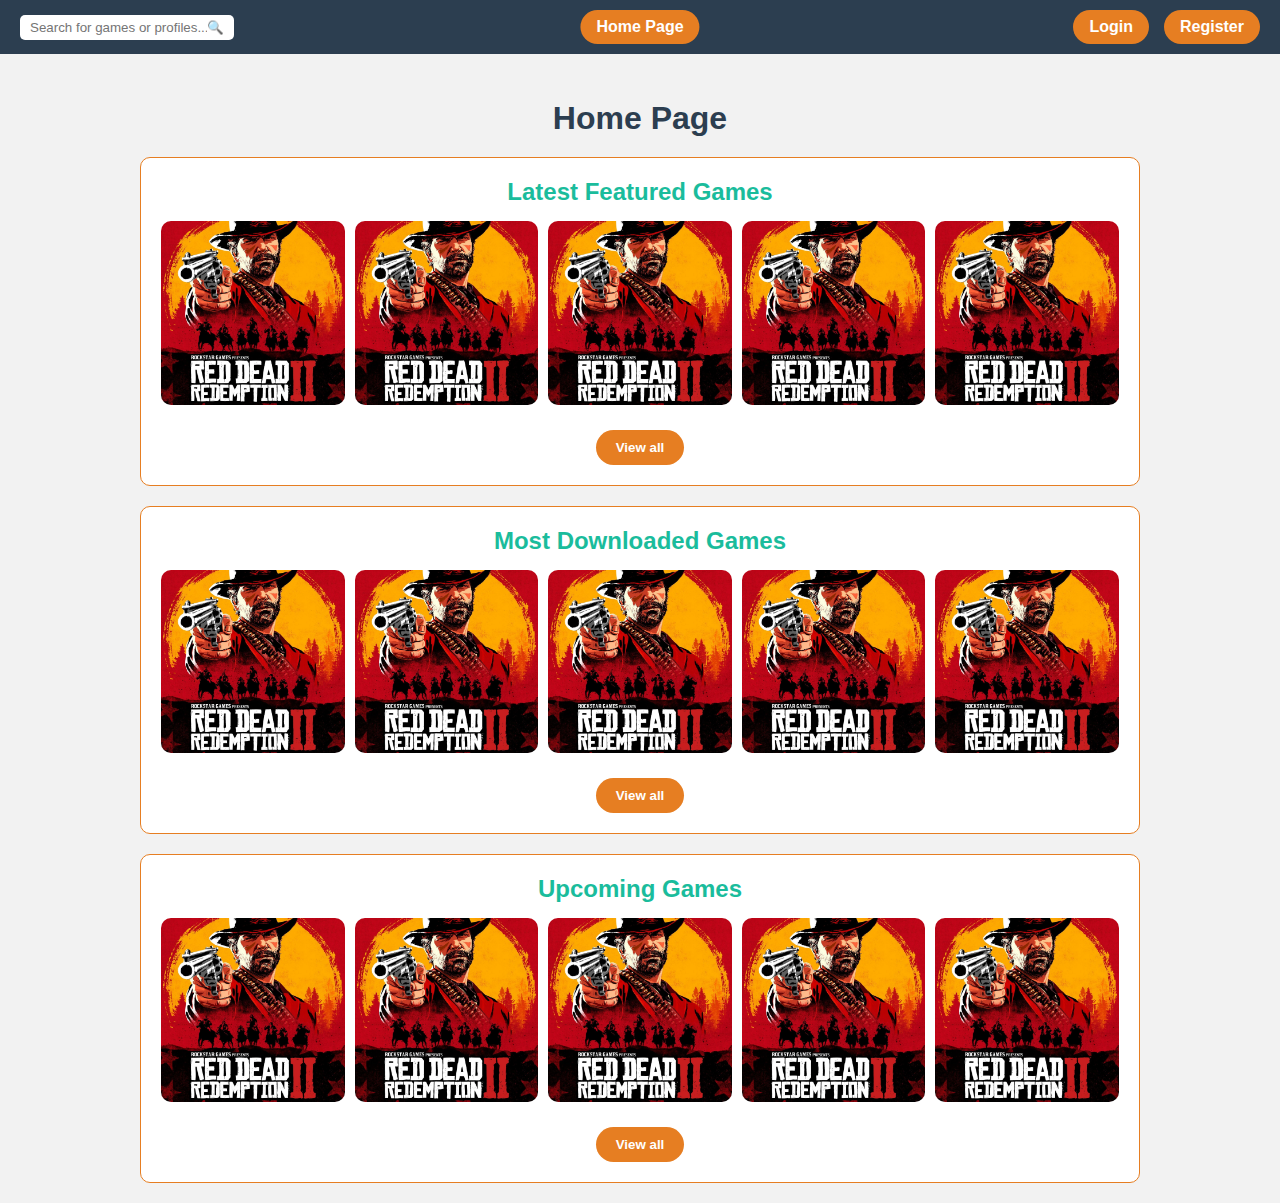
==== html/index.html @ b27880a6 "Add files via upload" ====
<!DOCTYPE html>
<html lang="en">

<head>
    <meta charset="UTF-8">
    <meta name="viewport" content="width=device-width, initial-scale=1.0">
    <title>Home Page</title>
    <link rel="stylesheet" href="../css/colors.css">
    <link rel="stylesheet" href="../css/navbar.css">
    <link rel="stylesheet" href="../css/index.css">
</head>

<body>

    <!-- Navbar -->
    <nav class="navbar">
        <div class="left-section">
            <div class="search-container">
                <input type="text" placeholder="Search for games or profiles..." />
                <button>🔍</button>
            </div>
        </div>
        <div class="center-section">
            <a href="index.html" class="navbarBtn">Home Page</a>
        </div>
        <div class="right-section">
            <a href="login.html" class="navbarBtn">Login</a>
            <a href="register.html" class="navbarBtn">Register</a>
        </div>
    </nav>

    <!-- Page Title -->
    <h1>Home Page</h1>

    <!-- Latest Featured Games -->
    <section class="game-section">
        <h2>Latest Featured Games</h2>
        <div class="game-list">
            <button class="game-btn" onclick="window.location.href='gamePage.html'">
                <img src="../src/rdr2icon.png" alt="Game #1">
            </button>
            <button class="game-btn" onclick="window.location.href='gamePage.html'">
                <img src="../src/rdr2icon.png" alt="Game #2">
            </button>
            <button class="game-btn" onclick="window.location.href='gamePage.html'">
                <img src="../src/rdr2icon.png" alt="Game #3">
            </button>
            <button class="game-btn" onclick="window.location.href='gamePage.html'">
                <img src="../src/rdr2icon.png" alt="Game #4">
            </button>
            <button class="game-btn" onclick="window.location.href='gamePage.html'">
                <img src="../src/rdr2icon.png" alt="Game #5">
            </button>
        </div>
        <button class="view-all-btn" onclick="window.location.href='gameList.html'">View all</button>
    </section>

    <!-- Most Downloaded Games -->
    <section class="game-section">
        <h2>Most Downloaded Games</h2>
        <div class="game-list">
            <button class="game-btn" onclick="window.location.href='gamePage.html'">
                <img src="../src/rdr2icon.png" alt="Game #6">
            </button>
            <button class="game-btn" onclick="window.location.href='gamePage.html'">
                <img src="../src/rdr2icon.png" alt="Game #7">
            </button>
            <button class="game-btn" onclick="window.location.href='gamePage.html'">
                <img src="../src/rdr2icon.png" alt="Game #8">
            </button>
            <button class="game-btn" onclick="window.location.href='gamePage.html'">
                <img src="../src/rdr2icon.png" alt="Game #9">
            </button>
            <button class="game-btn" onclick="window.location.href='gamePage.html'">
                <img src="../src/rdr2icon.png" alt="Game #10">
            </button>
        </div>
        <button class="view-all-btn" onclick="window.location.href='gameList.html'">View all</button>
    </section>


    <!-- Upcoming Games -->
    <section class="game-section">
        <h2>Upcoming Games</h2>
        <div class="game-list">
            <button class="game-btn" onclick="window.location.href='gamePage.html'">
                <img src="../src/rdr2icon.png" alt="Game #11">
            </button>
            <button class="game-btn" onclick="window.location.href='gamePage.html'">
                <img src="../src/rdr2icon.png" alt="Game #12">
            </button>
            <button class="game-btn" onclick="window.location.href='gamePage.html'">
                <img src="../src/rdr2icon.png" alt="Game #13">
            </button>
            <button class="game-btn" onclick="window.location.href='gamePage.html'">
                <img src="../src/rdr2icon.png" alt="Game #14">
            </button>
            <button class="game-btn" onclick="window.location.href='gamePage.html'">
                <img src="../src/rdr2icon.png" alt="Game #15">
            </button>
        </div>
        <button class="view-all-btn" onclick="window.location.href='gameList.html'">View all</button>
    </section>


</body>

</html>
---- css/colors.css ----
/* Colors.css - Tüm renkleri burada tanımlıyoruz */
:root {

    /* ---------YAZ TEMASI---------
    Hafif Deniz Mavisi = #E6F7FF
    Deniz Mavisi = #008CBA
    Koyu Deniz Mavisi = #004466
    Sıcak Sarı = #FFD700
    Hafif Altın Sarısı = #FFC107
    Deniz Mavisi = #0077B6
    Biraz daha koyu mavi = #005B99
    Kumsal Sarısı = #FFFAE5
    Açık Kum Rengi = #FFE4B5
    Arama Çubuğu Arka Planı = white
    */

    /*---------DEFAULT TEMA---------
    Light Gray = #F2F2F2
    Deep Blue = #2C3E50
    Bright Cyan = #1ABC9C
    Warm Orange = #E67E22
    Koyu turuncu = #D35400
    Beyaz = #FFFFFF
    Biraz daha koyu mavi = #34495E
    Hafif altın turuncu = #F39C12
    */


    /* =============================== */
    /* GENEL ARKA PLAN & TEMEL RENKLER */
    /* =============================== */

    /* YAZ - Hafif Deniz Mavisi */
    /* DEAFULT - Light Gray */
    --background-color: #F2F2F2;
    /* YAZ - Deniz Mavisi */
    /* DEAFULT - Deep Blue */
    --navbar-color: #2C3E50;
    /* YAZ - Koyu Deniz Mavisi - h2 color*/
    /* DEAFULT - Bright Cyan */
    --text-color: #1ABC9C;

    /* ============== */
    /* BUTON RENKLERİ */
    /* ============== */
    /* YAZ - Sıcak Sarı */
    /* DEAFULT - Warm Orange */
    --button-bg: #E67E22;
    /* YAZ - Hafif Altın Sarısı */
    /* DEAFULT - Sunset Coral */
    --button-hover-bg: #E74C3C;
    /* YAZ - Koyu Mavi (buton içi yazılar) */
    /* DEAFULT - Beyaz */
    --button-text: #FFFFFF;

    /* ======================= */
    /* BAŞLIK & METİN RENKLERİ */
    /* ======================= */
    /* YAZ - Deniz Mavisi */
    /* DEAFULT - Deep Blue */
    --heading-color: #2C3E50;
    /* YAZ - Biraz daha koyu mavi */
    /* DEAFULT - Biraz daha koyu mavi */
    --subheading-color: #34495E;

    /* ======================= */
    /* OYUN KARTLARI & KUTULAR */
    /* ======================= */

    /* YAZ - Kumsal Sarısı */
    /* DEAFULT - Beyaz */
    --game-section-bg: #FFFFFF;
    /* YAZ - Sarı Çerçeve */
    /* DEAFULT - Warm Orange */
    --game-section-border: #E67E22;
    /* YAZ - Kumsal Sarısı */
    /* DEAFULT - Beyaz */
    --game-button-bg: #FFFFFF;
    /* YAZ - Açık Kum Rengi */
    /* DEAFULT - Hafif altın turuncu */
    --game-button-hover-bg: #F39C12;
    /* YAZ - Deniz Mavisi - h1 color*/
    /* DEAFULT - Deep Blue */
    --game-button-border: #2C3E50;

    /* =============== */
    /* DİĞER ELEMANLAR */
    /* =============== */
    /* YAZ - Arama Çubuğu Arka Planı */
    /* DEAFULT - Beyaz */
    --search-bar-bg: white;
}
---- css/navbar.css ----
html {
    overflow-y: scroll;
}

/* Reset and Base Styles */
* {
    margin: 0;
    padding: 0;
    box-sizing: border-box;
    font-family: Arial, sans-serif;
}

/* Navbar Styles */
.navbar {
    position: fixed;
    top: 0;
    width: 100%;
    background-color: var(--navbar-color);
    display: flex;
    justify-content: space-between;
    align-items: center;
    padding: 10px 20px;
}

.left-section {
    display: flex;
    align-items: center;
}

/* Search Bar */
.search-container {
    display: flex;
    align-items: center;
    background-color: white;
    border-radius: 5px;
    padding: 5px 10px;
}

.search-container input {
    border: none;
    outline: none;
    width: pointer;
    /*Burası değişti - 200px*/
}

.search-container button {
    background: none;
    border: none;
    cursor: pointer;
}

/* Right Section (Login/Register Buttons) */
.right-section {
    display: flex;
    gap: 15px;
}

/* Center Section (Home Page Title in Navbar) */
.center-section {
    display: flex;
    justify-content: center;
    align-items: center;
    position: absolute;
    left: 50%;
    transform: translateX(-50%);
}


.navbarBtn {
    padding: 8px 16px;
    background-color: var(--button-bg);
    border: none;
    border-radius: 20px;
    cursor: pointer;
    text-decoration: none;
    font-weight: bold;
    transition: background-color 0.3s ease;
    color: var(--button-text);
}

.navbarBtn:hover {
    background-color: var(--button-hover-bg);
}
---- css/index.css ----
body {
  background-color: var(--background-color);
  text-align: center;
  padding-top: 100px;
}

.btn {
  padding: 8px 16px;
  background-color: var(--button-bg);
  border: none;
  border-radius: 20px;
  cursor: pointer;
  text-decoration: none;
  font-weight: bold;
  transition: background-color 0.3s ease;
}

.btn:hover {
  background-color: var(--button-hover-bg);
}

/* Heading */
h1 {
  color: var(--game-button-border);
  margin-bottom: 20px;
}

/* Game Sections */
.game-section {
  background-color: var(--game-section-bg);
  width: 90%;
  max-width: 1000px;
  margin: 20px auto;
  padding: 20px;
  border: 1px solid var(--button-bg);
  border-radius: 10px;
}

.game-section h2 {
  color: var(--text-color);
  margin-bottom: 15px;
}

/* Game Buttons */
.game-list {
  display: flex;
  justify-content: space-between;
  flex-wrap: wrap;
  gap: 10px;
  margin-bottom: 15px;
}

.game-btn {
  flex: 1 1 calc(20% - 10px);
  aspect-ratio: 1 / 1;
  background: none;
  border: none;
  cursor: pointer;
  display: flex;
  align-items: center;
  justify-content: center;
}

.game-btn img {
  width: 100%;
  height: 100%;
  object-fit: cover;
  border-radius: 10px;
  transition: transform 0.3s ease;
}

.game-btn:hover img {
  transform: scale(1.1);
}

.game-card img {
  width: 100px;
  height: 100px;
  object-fit: cover;
  border-radius: 10px;
}

/* View All Button */
.view-all-btn {
  margin-top: 10px;
  padding: 10px 20px;
  background-color: var(--button-bg);
  color: var(--button-text);
  font-weight: bold;
  border-radius: 20px;
  border: none;
  cursor: pointer;
  transition: background-color 0.3s ease;
}

.view-all-btn:hover {
  background-color: var(--button-hover-bg);
}

/* Responsive Design */
@media (max-width: 768px) {
  .game-btn {
    flex: 1 1 calc(33.33% - 10px);
  }
}

@media (max-width: 480px) {
  .game-btn {
    flex: 1 1 calc(50% - 10px);
  }
}

@media (max-width: 360px) {
  .game-btn {
    flex: 1 1 100%;
  }
}
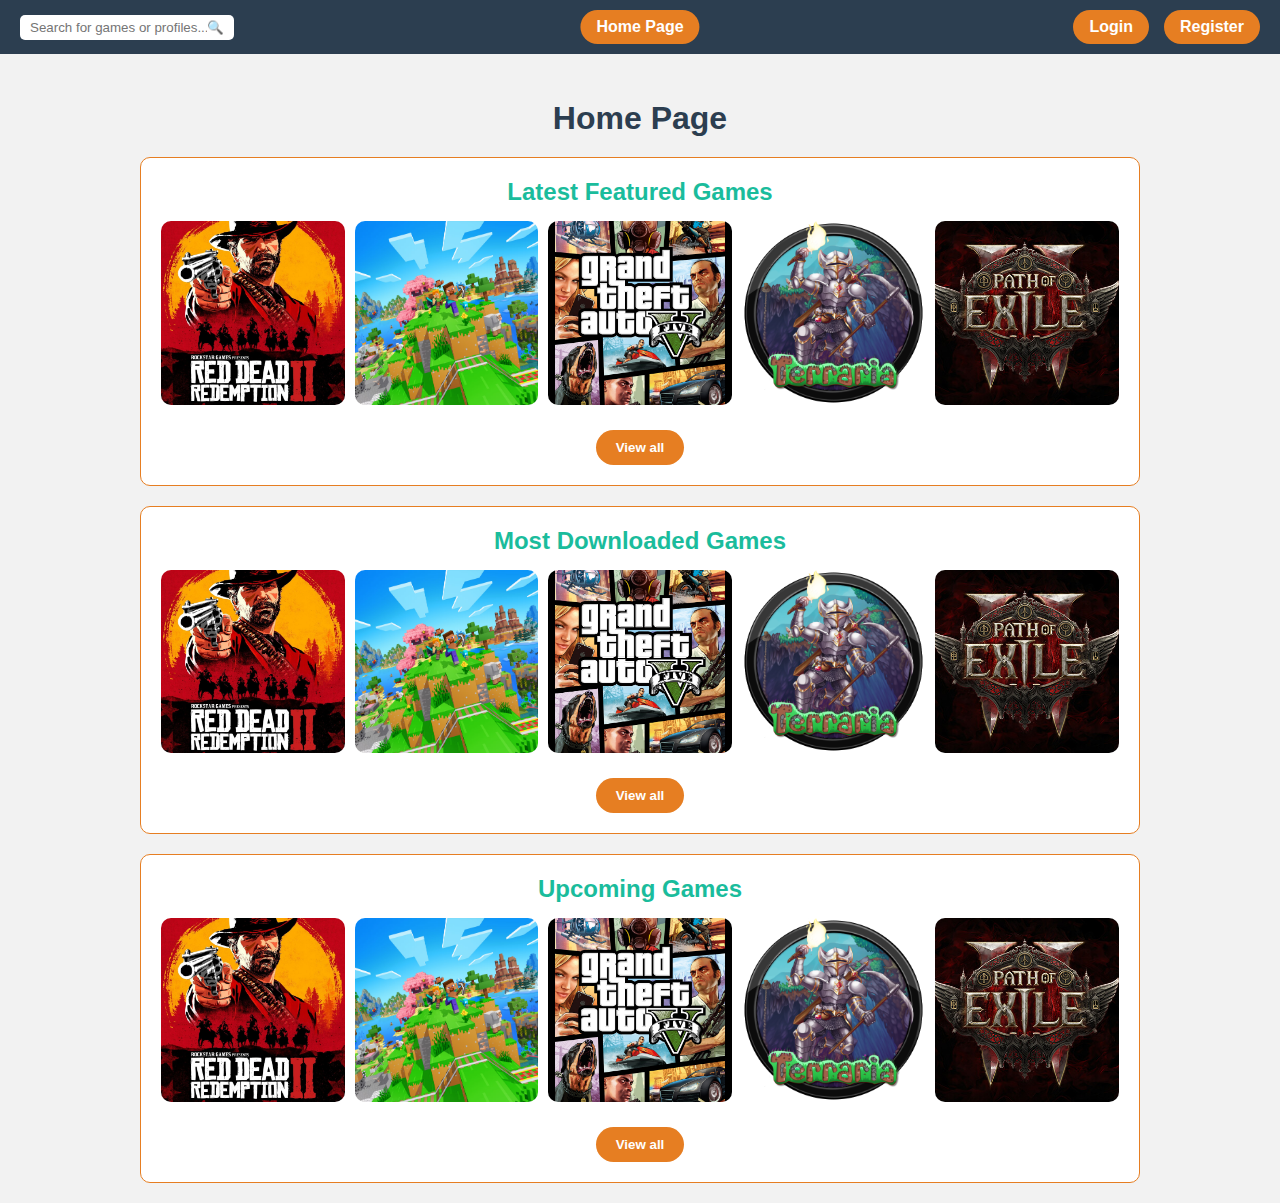
==== commit 8bd567be: "index games updated" ====
--- a/html/index.html
+++ b/html/index.html
@@ -40,16 +40,16 @@
                 <img src="../src/rdr2icon.png" alt="Game #1">
             </button>
             <button class="game-btn" onclick="window.location.href='gamePage.html'">
-                <img src="../src/rdr2icon.png" alt="Game #2">
+                <img src="../src/mcicon.avif" alt="Game #2">
             </button>
             <button class="game-btn" onclick="window.location.href='gamePage.html'">
-                <img src="../src/rdr2icon.png" alt="Game #3">
+                <img src="../src/gta-icon.jpg" alt="Game #3">
             </button>
             <button class="game-btn" onclick="window.location.href='gamePage.html'">
-                <img src="../src/rdr2icon.png" alt="Game #4">
+                <img src="../src/terraria-icon.png" alt="Game #4">
             </button>
             <button class="game-btn" onclick="window.location.href='gamePage.html'">
-                <img src="../src/rdr2icon.png" alt="Game #5">
+                <img src="../src/poe2-icon.jpg" alt="Game #5">
             </button>
         </div>
         <button class="view-all-btn" onclick="window.location.href='gameList.html'">View all</button>
@@ -60,19 +60,19 @@
         <h2>Most Downloaded Games</h2>
         <div class="game-list">
             <button class="game-btn" onclick="window.location.href='gamePage.html'">
-                <img src="../src/rdr2icon.png" alt="Game #6">
+                <img src="../src/rdr2icon.png" alt="Game #1">
             </button>
             <button class="game-btn" onclick="window.location.href='gamePage.html'">
-                <img src="../src/rdr2icon.png" alt="Game #7">
+                <img src="../src/mcicon.avif" alt="Game #2">
             </button>
             <button class="game-btn" onclick="window.location.href='gamePage.html'">
-                <img src="../src/rdr2icon.png" alt="Game #8">
+                <img src="../src/gta-icon.jpg" alt="Game #3">
             </button>
             <button class="game-btn" onclick="window.location.href='gamePage.html'">
-                <img src="../src/rdr2icon.png" alt="Game #9">
+                <img src="../src/terraria-icon.png" alt="Game #4">
             </button>
             <button class="game-btn" onclick="window.location.href='gamePage.html'">
-                <img src="../src/rdr2icon.png" alt="Game #10">
+                <img src="../src/poe2-icon.jpg" alt="Game #5">
             </button>
         </div>
         <button class="view-all-btn" onclick="window.location.href='gameList.html'">View all</button>
@@ -82,21 +82,21 @@
     <!-- Upcoming Games -->
     <section class="game-section">
         <h2>Upcoming Games</h2>
-        <div class="game-list">
+<div class="game-list">
             <button class="game-btn" onclick="window.location.href='gamePage.html'">
-                <img src="../src/rdr2icon.png" alt="Game #11">
+                <img src="../src/rdr2icon.png" alt="Game #1">
             </button>
             <button class="game-btn" onclick="window.location.href='gamePage.html'">
-                <img src="../src/rdr2icon.png" alt="Game #12">
+                <img src="../src/mcicon.avif" alt="Game #2">
             </button>
             <button class="game-btn" onclick="window.location.href='gamePage.html'">
-                <img src="../src/rdr2icon.png" alt="Game #13">
+                <img src="../src/gta-icon.jpg" alt="Game #3">
             </button>
             <button class="game-btn" onclick="window.location.href='gamePage.html'">
-                <img src="../src/rdr2icon.png" alt="Game #14">
+                <img src="../src/terraria-icon.png" alt="Game #4">
             </button>
             <button class="game-btn" onclick="window.location.href='gamePage.html'">
-                <img src="../src/rdr2icon.png" alt="Game #15">
+                <img src="../src/poe2-icon.jpg" alt="Game #5">
             </button>
         </div>
         <button class="view-all-btn" onclick="window.location.href='gameList.html'">View all</button>
--- a/css/colors.css
+++ b/css/colors.css
@@ -22,7 +22,7 @@
     Koyu turuncu = #D35400
     Beyaz = #FFFFFF
     Biraz daha koyu mavi = #34495E
-    Hafif altın turuncu = #F39C12
+    Soft Amber = #E8A84E
     */
 
 
@@ -77,8 +77,8 @@
     /* DEAFULT - Beyaz */
     --game-button-bg: #FFFFFF;
     /* YAZ - Açık Kum Rengi */
-    /* DEAFULT - Hafif altın turuncu */
-    --game-button-hover-bg: #F39C12;
+    /* DEAFULT - Soft Amber */
+    --game-button-hover-bg: #E8A84E;
     /* YAZ - Deniz Mavisi - h1 color*/
     /* DEAFULT - Deep Blue */
     --game-button-border: #2C3E50;
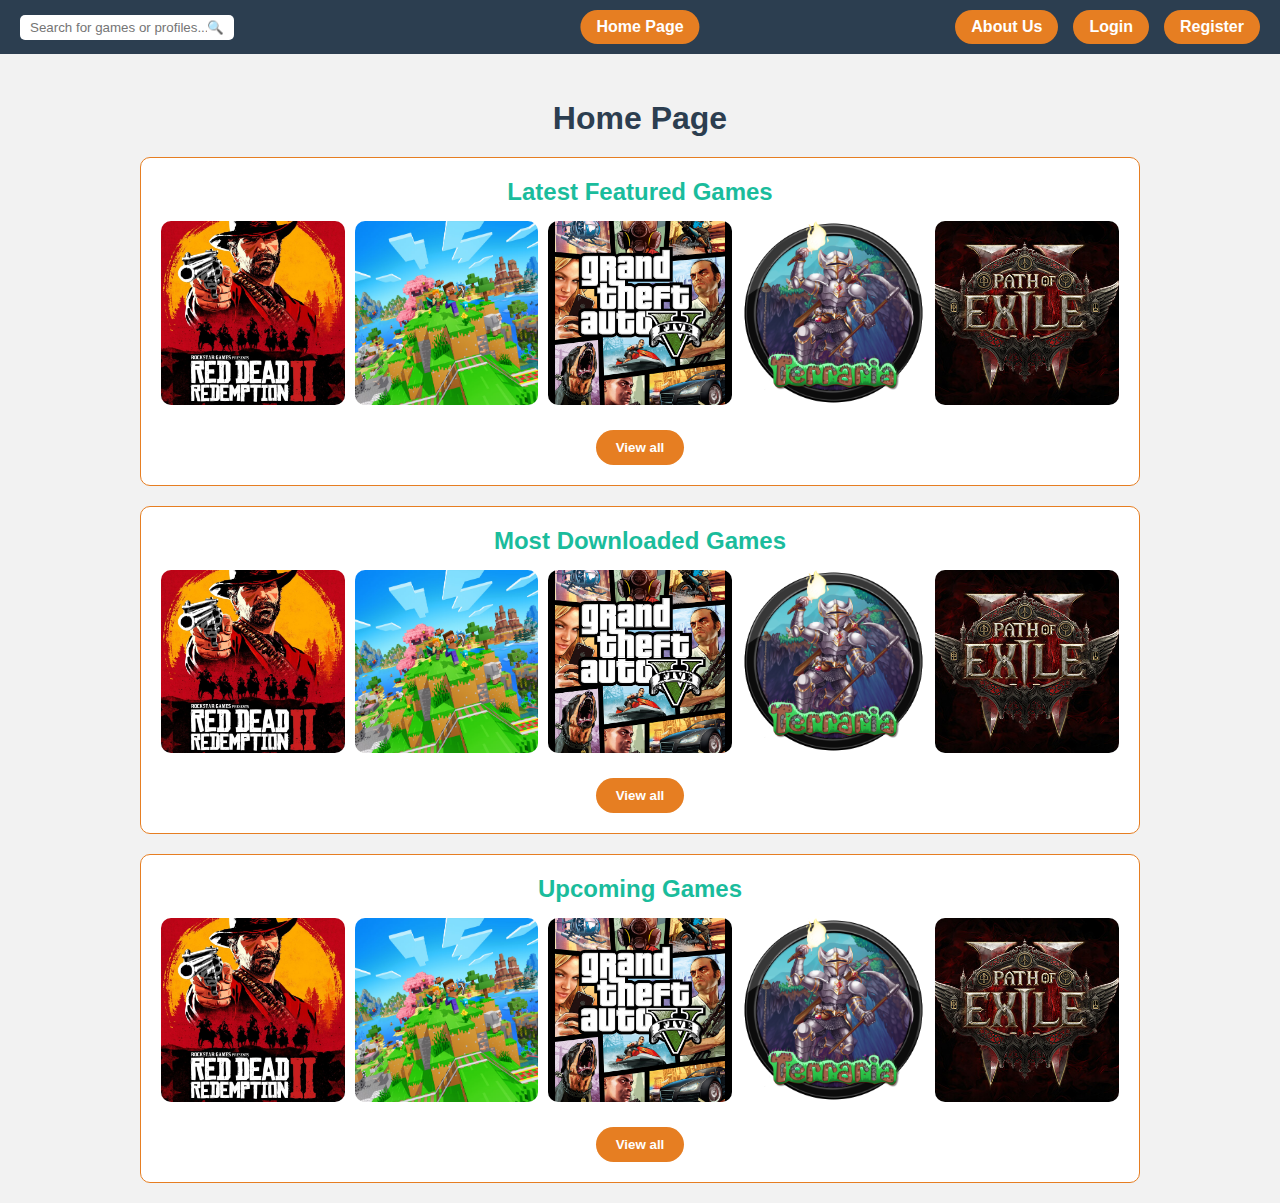
==== commit 5c8b9955: "Everything is done" ====
--- a/html/index.html
+++ b/html/index.html
@@ -24,6 +24,7 @@
             <a href="index.html" class="navbarBtn">Home Page</a>
         </div>
         <div class="right-section">
+            <a href="aboutUs.html" class="navbarBtn">About Us</a>
             <a href="login.html" class="navbarBtn">Login</a>
             <a href="register.html" class="navbarBtn">Register</a>
         </div>
@@ -82,7 +83,7 @@
     <!-- Upcoming Games -->
     <section class="game-section">
         <h2>Upcoming Games</h2>
-<div class="game-list">
+        <div class="game-list">
             <button class="game-btn" onclick="window.location.href='gamePage.html'">
                 <img src="../src/rdr2icon.png" alt="Game #1">
             </button>
--- a/css/colors.css
+++ b/css/colors.css
@@ -22,7 +22,7 @@
     Koyu turuncu = #D35400
     Beyaz = #FFFFFF
     Biraz daha koyu mavi = #34495E
-    Soft Amber = #E8A84E
+    Soft Amber = #E8A84E 
     */
 
 
--- a/css/navbar.css
+++ b/css/navbar.css
@@ -22,12 +22,13 @@
     padding: 10px 20px;
 }
 
+/* Search Bar START */
 .left-section {
     display: flex;
     align-items: center;
 }
 
-/* Search Bar */
+
 .search-container {
     display: flex;
     align-items: center;
@@ -40,7 +41,6 @@
     border: none;
     outline: none;
     width: pointer;
-    /*Burası değişti - 200px*/
 }
 
 .search-container button {
@@ -49,13 +49,17 @@
     cursor: pointer;
 }
 
-/* Right Section (Login/Register Buttons) */
+/* Search Bar END */
+
+/* Right Section START (About_Us/Login/Register Buttons) */
 .right-section {
     display: flex;
     gap: 15px;
 }
 
-/* Center Section (Home Page Title in Navbar) */
+/* Right Section END (About_Us/Login/Register Buttons) */
+
+/* Center Section START (Home Page Title in Navbar) */
 .center-section {
     display: flex;
     justify-content: center;
@@ -65,7 +69,9 @@
     transform: translateX(-50%);
 }
 
+/* Center Section END (Home Page Title in Navbar) */
 
+/*Navbar Button Types START*/
 .navbarBtn {
     padding: 8px 16px;
     background-color: var(--button-bg);
@@ -80,4 +86,6 @@
 
 .navbarBtn:hover {
     background-color: var(--button-hover-bg);
-}+}
+
+/*Navbar Button Types END*/--- a/css/index.css
+++ b/css/index.css
@@ -25,7 +25,7 @@
   margin-bottom: 20px;
 }
 
-/* Game Sections */
+/* Game Sections START*/
 .game-section {
   background-color: var(--game-section-bg);
   width: 90%;
@@ -41,7 +41,7 @@
   margin-bottom: 15px;
 }
 
-/* Game Buttons */
+/* Game Buttons*/
 .game-list {
   display: flex;
   justify-content: space-between;
@@ -114,4 +114,6 @@
   .game-btn {
     flex: 1 1 100%;
   }
-}+}
+
+/* Game Sections END*/